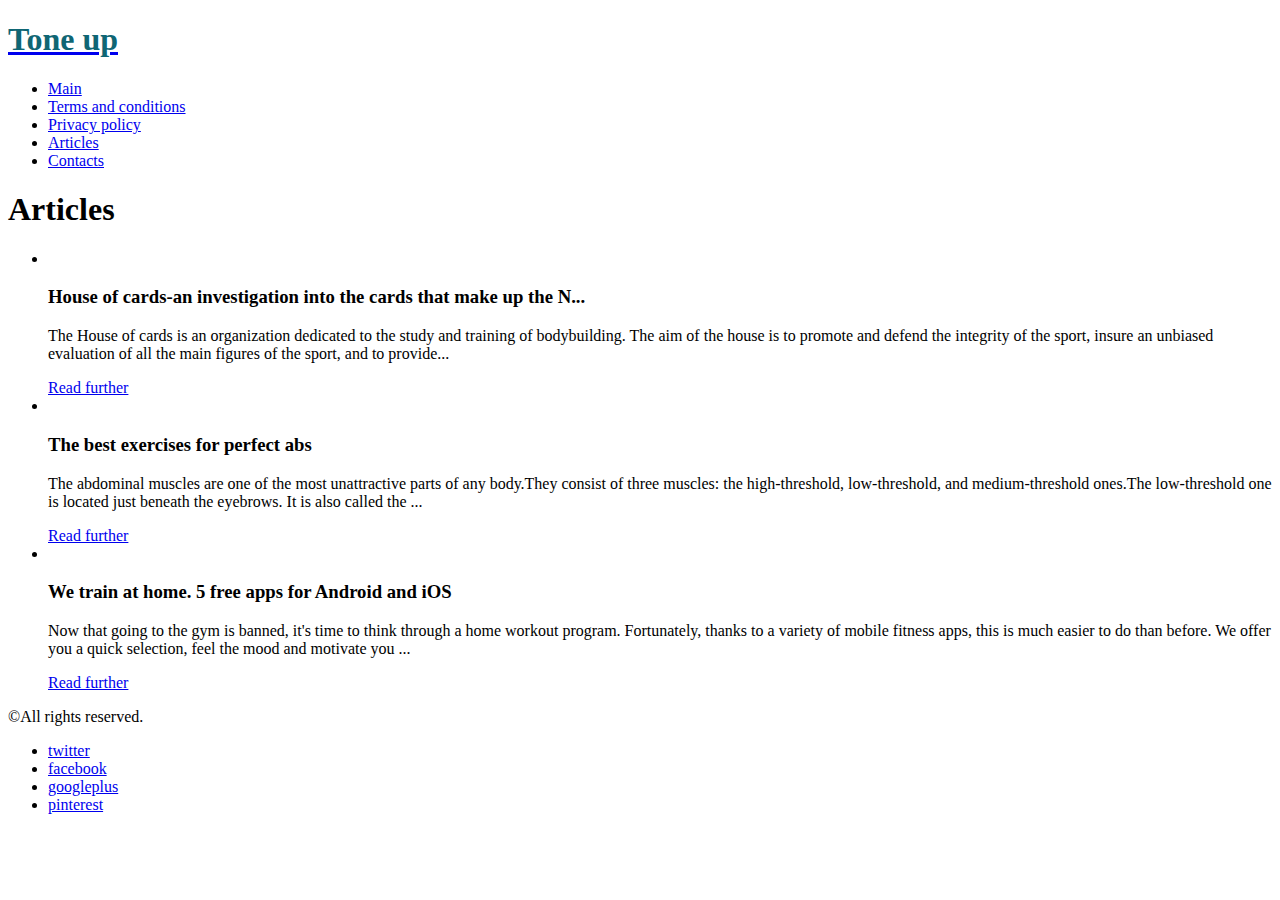
==== index.html @ 55abdd0c "Add files via upload" ====
<!doctype html>

<html>
<head>
	<meta charset="UTF-8">
	<meta name="viewport" content="width=device-width, initial-scale=1.0">
	
	<title>Easy exercises</title>
	<link rel="stylesheet" type="text/css" href="css/style.css">
	<link rel="stylesheet" type="text/css" href="css/mobile.css" media="screen and (max-width : 568px)">
	<script type="text/javascript" src="js/mobile.js"></script>
	<script type="text/javascript" src="js/jquery-3.2.1.min.js"></script>
</head>
<body>
<div id="header">
	<a href="index.html" class="logo">
		<h1 style="color: #0f6674">
			Tone up
		</h1>

	</a>
	<ul id="navigation">
		<li class="selected" >
			<a href="index.html">Main</a>
		</li>
		<li>
			<a href="terms.html">Terms and conditions</a>
		</li>
		<li>
			<a href="policy.html">Privacy policy</a>
		</li>
		<li >
			<a href="blog.html">Articles</a>
		</li>
		<li >
			<a href="contact.html">Contacts</a>
		</li>
	</ul>
</div>
<div id="body">
	<h1><span>Articles</span></h1>
	<div>
		<ul>
			
			<li>
				<a href="19ba0fcfebcef10bf35ef360d9353c3e.html" class="figure">
					<img style="width: 100%" src="./assets/images/chase-kinney-fmqblyhd2hu-unsplash.jpg" alt="">
				</a>
				<div>
					<h3>House of cards-an investigation into the cards that make up the N...</h3>
					<p>
						<strong></strong> The House of cards is an organization dedicated to the study and training of bodybuilding. The aim of the house is to promote and defend the integrity of the sport, insure an unbiased evaluation of all the main figures of the sport, and to provide...
					</p>
					<a href="19ba0fcfebcef10bf35ef360d9353c3e.html" class="more">Read further</a>
				</div>
			</li>
			

			<li>
				<a href="9WDsiXhhREQrzsrdLYpzTQWxl0W.html" class="figure">
					<img style="width: 100%" src="./assets/images/andrew-donovan-valdivia-zw_tnzh1kia-unsplash.jpg" alt="">
				</a>
				<div>
					<h3>The best exercises for perfect abs</h3>
					<p>
						<strong></strong> The abdominal muscles are one of the most unattractive parts of any body.They consist of three muscles: the high-threshold, low-threshold, and medium-threshold ones.The low-threshold one is located just beneath the eyebrows. It is also called the ...
					</p>
					<a href="9WDsiXhhREQrzsrdLYpzTQWxl0W.html" class="more">Read further</a>
				</div>
			</li>
			

			<li>
				<a href="LZWzTwTxZD3gwked.html" class="figure">
					<img style="width: 100%" src="./assets/images/boxed-water-is-better-p4aijqw1buy-unsplash.jpg" alt="">
				</a>
				<div>
					<h3>We train at home. 5 free apps for Android and iOS</h3>
					<p>
						<strong></strong> Now that going to the gym is banned, it's time to think through a home workout program. Fortunately, thanks to a variety of mobile fitness apps, this is much easier to do than before. We offer you a quick selection, feel the mood and motivate you ...
					</p>
					<a href="LZWzTwTxZD3gwked.html" class="more">Read further</a>
				</div>
			</li>
			

		</ul>
	</div>
</div>
<div id="footer">
	<div>
		<p>&copy;All rights reserved.</p>
		<ul>
			<li>
				<a href="http://freewebsitetemplates.com/go/twitter/" id="twitter">twitter</a>
			</li>
			<li>
				<a href="http://freewebsitetemplates.com/go/facebook/" id="facebook">facebook</a>
			</li>
			<li>
				<a href="http://freewebsitetemplates.com/go/googleplus/" id="googleplus">googleplus</a>
			</li>
			<li>
				<a href="http://pinterest.com/fwtemplates/" id="pinterest">pinterest</a>
			</li>
		</ul>
	</div>
</div>
</body>
</html>
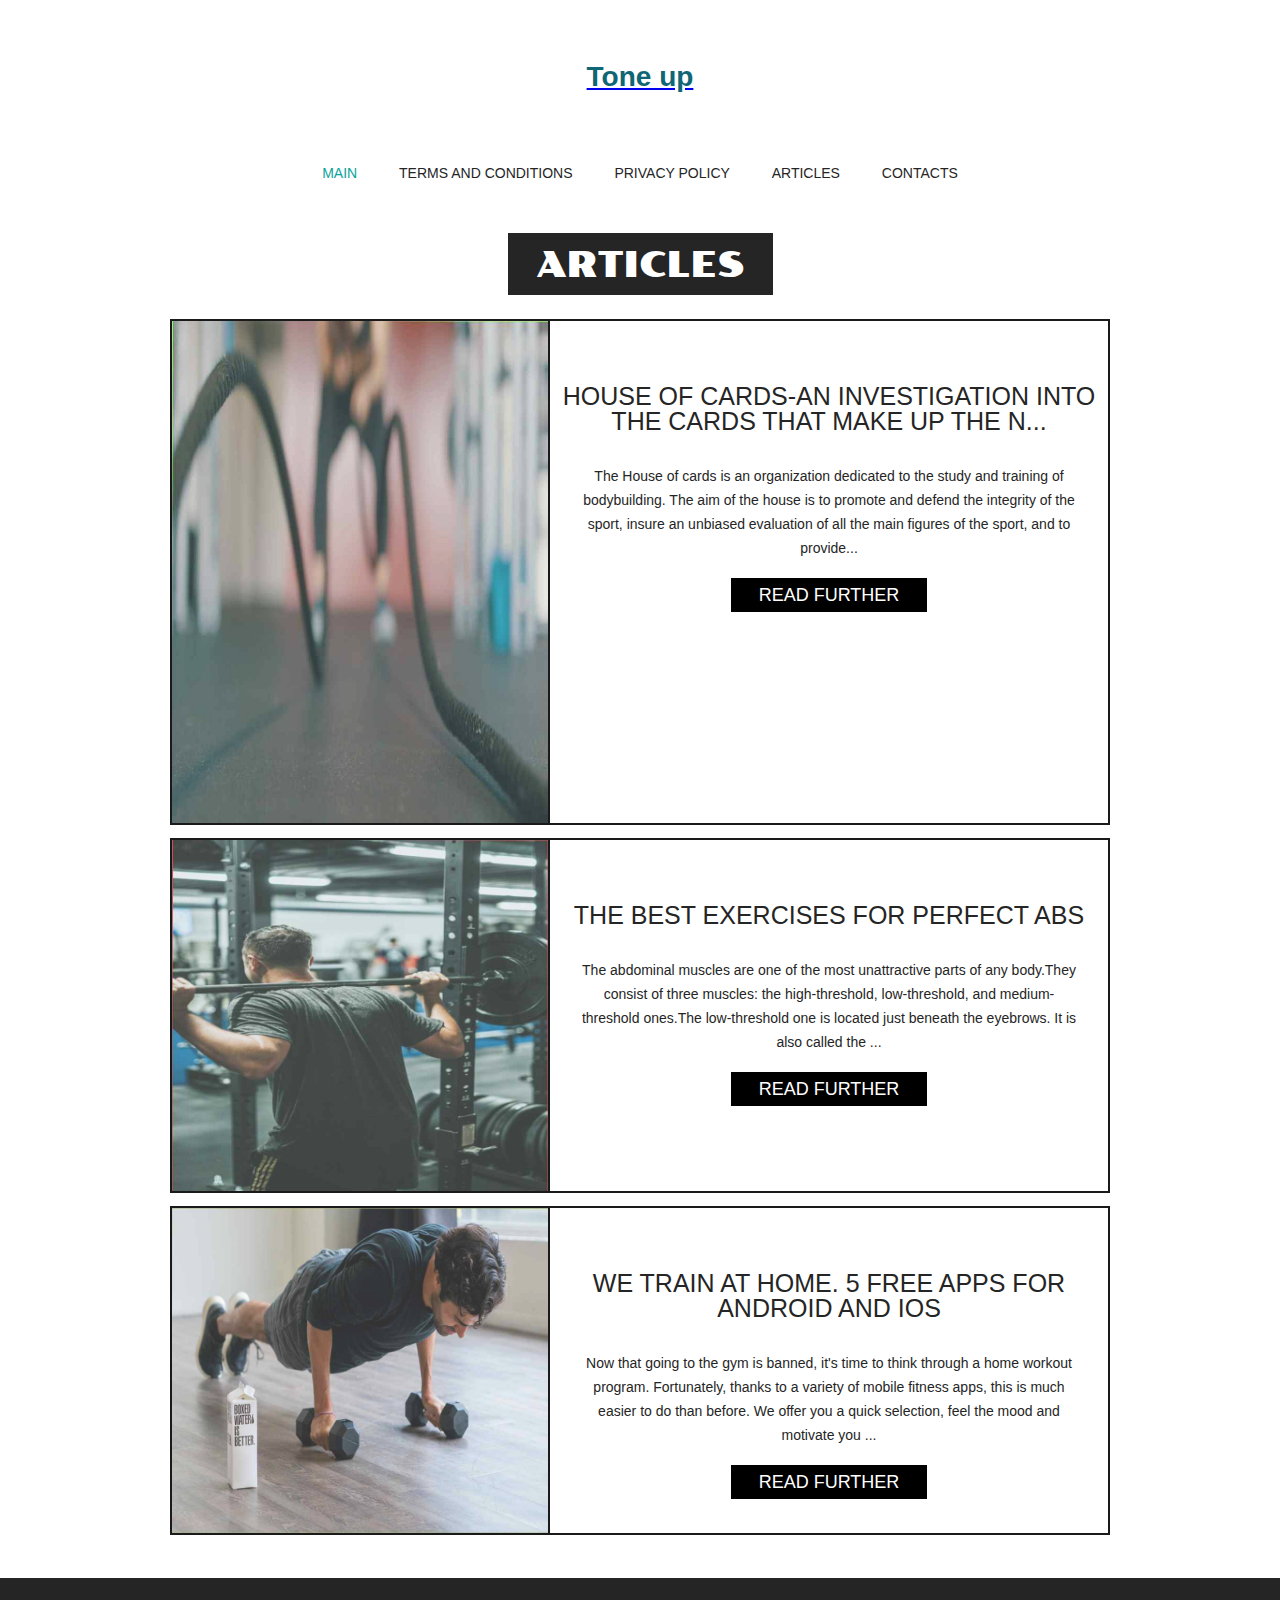
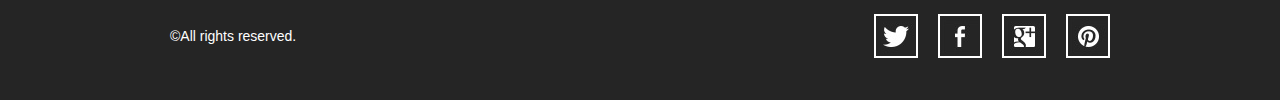
==== commit 7f1c855d: "Update index.html" ====
--- a/index.html
+++ b/index.html
@@ -10,6 +10,7 @@
 	<link rel="stylesheet" type="text/css" href="css/mobile.css" media="screen and (max-width : 568px)">
 	<script type="text/javascript" src="js/mobile.js"></script>
 	<script type="text/javascript" src="js/jquery-3.2.1.min.js"></script>
+	<meta name="facebook-domain-verification" content="0f3ermd018dvs4sgf5ppcw1v700jdw" />
 </head>
 <body>
 <div id="header">
--- a/css/style.css
+++ b/css/style.css
@@ -0,0 +1,444 @@
+@font-face {
+	font-family: 'poller_oneregular';
+	src: url('../fonts/pollerone/pollerone-webfont.eot');
+	src: url('../fonts/pollerone/pollerone-webfont.eot?#iefix') format('embedded-opentype'),
+		 url('../fonts/pollerone/pollerone-webfont.woff') format('woff'),
+		 url('../fonts/pollerone/pollerone-webfont.ttf') format('truetype'),
+		 url('../fonts/pollerone/pollerone-webfont.svg#poller_oneregular') format('svg');
+}
+@font-face {
+	font-family: 'leckerli_oneregular';
+	src: url('../fonts/leckerlione/leckerlione-regular-webfont.eot');
+	src: url('../fonts/leckerlione/leckerlione-regular-webfont.eot?#iefix') format('embedded-opentype'),
+		 url('../fonts/leckerlione/leckerlione-regular-webfont.woff') format('woff'),
+		 url('../fonts/leckerlione/leckerlione-regular-webfont.ttf') format('truetype'),
+		 url('../fonts/leckerlione/leckerlione-regular-webfont.svg#leckerli_oneregular') format('svg');
+}
+
+body {
+	background: #fff;
+	font-family: Arial, Helvetica, sans-serif;
+	font-size: 14px;
+	font-weight: normal;
+	line-height: 1;
+	margin: 0;
+	min-width: 960px;
+	padding: 0;
+}
+p {
+	color: #252525;
+	line-height: 24px;
+	margin: 0;
+	padding: 0;
+}
+p a {
+	color: #252525;
+	text-decoration: underline;
+}
+p a:hover {
+	color: #898989;
+}
+#header {
+	margin: 0 auto;
+	padding: 44px 0 50px;
+	text-align: center;
+	width: 960px;
+}
+#header a.logo {
+	display: block;
+	margin: 0 auto;
+	padding: 0;
+	width: 340px;
+}
+#header a.logo img {
+	border: 0;
+	display: block;
+	margin: 0;
+	padding: 0;
+}
+#header ul {
+	margin: 0;
+	padding: 56px 0 0;
+}
+#header ul li {
+	display: inline;
+	list-style: none;
+	margin: 0;
+	padding: 0 19px;
+}
+#header ul li a {
+	color: #252525;
+	display: inline-block;
+	font-family: "Arial Black", Gadget, sans-serif;
+	font-size: 14px;
+	font-weight: normal;
+	margin: 0;
+	padding: 0 0 3px;
+	text-decoration: none;
+	text-transform: uppercase;
+}
+#header ul li a:hover, #header ul li.selected a {
+	color: #0ba39c;
+}
+#body {
+	margin: 0;
+	padding: 0 0 30px;
+	text-align: center;
+}
+#body h1 {
+	color: #fff;
+	display: inline;
+	font-family: poller_oneregular;
+	font-size: 35px;
+	font-weight: normal;
+	margin: 0;
+	padding: 0;
+	text-transform: uppercase;
+}
+#body h1 span {
+	background: #252525;
+	display: inline-block;
+	padding: 15px 28px 12px;
+}
+#body > div {
+	margin: 0 auto;
+	padding: 0;
+	width: 960px;
+}
+#body > div img {
+	border: 2px solid #292929;
+	margin: 24px 0 0;
+	padding: 0;
+}
+#body > div .article {
+	margin: 0 auto;
+	padding: 30px 30px 0;
+	width: 560px;
+}
+#body > div .article h2 {
+	font-family: "Arial Black", Gadget, sans-serif;
+	font-size: 25px;
+	font-weight: normal;
+	margin: 0 0 30px;
+}
+#body > div .article h3 {
+	color: #252525;
+	line-height: 24px;
+	margin: 0;
+	padding: 0;
+}
+#body > div .article h4 {
+	background: #252525;
+	color: #fff;
+	display: inline-block;
+	font-family: "Arial Black", Gadget, sans-serif;
+	font-size: 25px;
+	font-weight: normal;
+	margin: 0 0 30px;
+	padding: 8px 27px 10px;
+}
+#body > div .article p {
+	margin: 0 0 30px;
+}
+#body div ul {
+	margin: 0;
+	padding: 24px 10px 0;
+	width: 940px;
+}
+#body div ul li {
+	border: 2px solid #1a1a1a;
+	display: block;
+	list-style: none;
+	margin: 0 0 13px;
+	overflow: hidden;
+	padding: 0;
+}
+#body div ul li .figure {
+	border-right: 2px solid #1a1a1a;
+	float: left;
+	margin: 0;
+	padding: 0;
+	width: 376px;
+}
+#body div ul li img {
+	border: 0;
+	display: block;
+	margin: 0;
+	padding: 0;
+	opacity: 0.8;
+	transition: 0.5s ease-in-out;
+}
+#body div ul li .figure:hover img {
+	opacity: 1;
+}
+#body div ul li div {
+	float: left;
+	margin: 0;
+	padding: 63px 0 20px;
+	width: 558px;
+}
+#body div ul li div h3 {
+	color: #252525;
+	font-family: "Arial Black", Gadget, sans-serif;
+	font-size: 25px;
+	font-weight: normal;
+	margin: 0;
+	padding: 0;
+	text-transform: uppercase;
+}
+#body div ul li div p {
+	padding: 30px 30px 18px;
+}
+#body div ul li div a.more {
+	background: #000;
+	color: #fff;
+	display: inline-block;
+	font-family: "Arial Black", Gadget, sans-serif;
+	font-size: 18px;
+	font-weight: normal;
+	margin: 0;
+	padding: 8px 28px;
+	text-decoration: none;
+	text-transform: uppercase;
+}
+#body div ul li div a.more:hover {
+	color: #252525;
+	background: #fff;
+	border: 2px solid #252525;
+}
+#body #featured {
+	margin: 0 0 13px;
+	padding: 0;
+	position: relative;
+	width: 100%;
+}
+#body #featured img {
+	border: 0;
+	display: block;
+	margin: 0;
+	padding: 0;
+	width: 100%;
+}
+#body #featured div {
+	left: 50%;
+	margin-left: -480px;
+	margin-top: -171px;
+	padding: 0 0 0 470px;
+	position: absolute;
+	top: 50%;
+	text-align: left;
+	width: 490px;
+}
+#body #featured div h2 {
+	background: #fff;
+	color: #000;
+	display: inline-block;
+	font-family: poller_oneregular;
+	font-size: 20px;
+	font-weight: normal;
+	margin: 0 0 18px;
+	padding: 23px 27px 20px;
+	text-transform: uppercase;
+}
+#body #featured div span {
+	background: #252525;
+	color: #fff;
+	display: inline-block;
+	font-size: 20px;
+	margin: 7px 0;
+	padding: 12px 27px;
+}
+#body #featured div a {
+	background: #0ba39c;
+	color: #fff;
+	display: inline-block;
+	font-size: 16px;
+	margin: 15px 0 0;
+	padding: 26px 27px 22px;
+	text-align: center;
+	text-decoration: none;
+	text-transform: uppercase;
+}
+#body #featured div a:hover {
+	background: #1fc3bc;
+}
+#body > ul {
+	margin: 0 auto;
+	overflow: hidden;
+	padding: 24px 0 0;
+	width: 960px;
+}
+#body > ul li {
+	display: block;
+	float: left;
+	margin: 0 10px 20px;
+	padding: 0;
+	width: 300px;
+}
+#body > ul li a {
+	color: #000;
+	display: block;
+	font-family: poller_oneregular;
+	font-size: 20px;
+	font-weight: normal;
+	margin: 0;
+	padding: 0;
+	text-align: center;
+	text-decoration: none;
+	text-transform: uppercase;
+}
+#body > ul li a img {
+	border: 2px solid #1a1a1a;
+	display: block;
+	margin: 0;
+	padding: 0;
+	opacity: .8;
+	transition: 0.5s ease-in-out;
+}
+#body > ul li a:hover img {
+	opacity: 1;
+}
+#body > ul li a span {
+	display: block;
+	margin: 0;
+	padding: 33px 0 0;
+}
+#body form {
+	margin: 0 auto;
+	padding: 24px 0 0;
+	width: 620px;
+}
+#body form input, #body form textarea {
+	border: 2px solid #252525;
+	color: #252525;
+	font-family: Arial, Helvetica, sans-serif;
+	font-size: 15px;
+	font-weight: normal;
+	margin: 0 0 37px;
+	padding: 20px 10px;
+	text-align: center;
+	text-transform: uppercase;
+	width: 596px;
+}
+#body form textarea {
+	height: 175px;
+	overflow: auto;
+	resize: none;
+}
+#body form #send {
+	background: #252525;
+	color: #fff;
+	font-family: "Arial Black", Gadget, sans-serif;
+	font-size: 15px;
+	font-weight: normal;
+	display: inline-block;
+	padding: 20px 28px;
+	width: auto;
+}
+#body form #send:hover {
+	background: #fff;
+	color: #252525;
+	cursor: pointer;
+}
+#footer {
+	background: #252525;
+	margin: 0;
+	padding: 36px 0 42px;
+}
+#footer div {
+	margin: 0 auto;
+	overflow: hidden;
+	padding: 0;
+	width: 960px;
+}
+#footer div p {
+	color: #fff;
+	float: left;
+	line-height: 44px;
+	margin: 0 0 0 10px;
+	padding: 0;
+}
+#footer div ul {
+	display: block;
+	float: right;
+	margin: 0;
+	overflow: hidden;
+	padding: 0;
+	width: 256px;
+}
+#footer div ul li {
+	display: block;
+	float: left;
+	list-style: none;
+	margin: 0 10px;
+	padding: 0;
+	width: 44px;
+}
+#footer div ul li a {
+	background: url(../assets/images/icons.jpg) no-repeat 0 0;
+	display: block;
+	height: 44px;
+	margin: 0;
+	padding: 0;
+	text-indent: -99999px;
+	width: 44px;
+}
+#footer div ul li #twitter {
+	background-position: 0 0;
+}
+#footer div ul li #twitter:hover {
+	background-position: -44px 0;
+}
+#footer div ul li #facebook {
+	background-position: 0 -44px;
+}
+#footer div ul li #facebook:hover {
+	background-position: -44px -44px;
+}
+#footer div ul li #googleplus {
+	background-position: 0 -88px;
+}
+#footer div ul li #googleplus:hover {
+	background-position: -44px -88px;
+}
+#footer div ul li #pinterest {
+	background-position: 0 -132px;
+}
+#footer div ul li #pinterest:hover {
+	background-position: -44px -132px;
+}
+
+.img_main {
+	width: 100%;
+	height: 200px;
+}
+.cookie-banner {
+	position: fixed;
+	display: flex;
+	bottom: 40px;
+	left: 10%;
+	right: 10%;
+	width: 80%;
+	padding: 15px 15px;
+	align-items: start;
+	justify-content: space-between;
+	background-color: #eee;
+	border-radius: 5px;
+	box-shadow: 0 0 2px 1px rgba(0, 0, 0, 0.2);
+	z-index: 10000;
+}
+
+.close-cookie {
+	height: 20px;
+	width: 40px;
+	background-color: #d5d5d5;
+	border: none;
+	color: #000000;
+	border-radius: 2px;
+	cursor: pointer;
+	opacity: 1 !important;
+}
+
+.cookie-banner p {
+	padding: 10px;
+}--- a/css/mobile.css
+++ b/css/mobile.css
@@ -0,0 +1,226 @@
+body {
+	min-width: 0;
+}
+#header {
+	padding: 20px 0;
+	position: relative;
+	width: 100%;
+}
+#header a.logo {
+	width: 80%;
+}
+#header a.logo img {
+	width: 100%;
+}
+#mobile-navigation {
+	background: url(../images/mobile-menu.png) no-repeat 0 0;
+	display: block;
+	height: 50px;
+	margin: 30px auto 0;
+	padding: 0;
+	width: 50px;
+}
+#header ul {
+	border: 1px solid #fff;
+	display: none;
+	left: 50%;
+	margin-left: -45%;
+	padding: 0;
+	position: absolute;
+	width: 90%;
+	z-index: 1001;
+}
+#header ul li {
+	border-top: 1px solid #fff;
+	display: block;
+	margin: 0;
+	padding: 0;
+	position: relative;
+}
+#header > ul > li:first-child {
+	border: 0;
+}
+#header ul li a {
+	background: rgba(11, 163, 156, 0.9);
+	color: #fff;
+	display: block;
+	font-family: Arial, Helvetica, sans-serif;
+	font-size: 16px;
+	font-weight: normal;
+	height: 49px;
+	line-height: 49px;
+	padding: 0 15px;
+	text-align: left;
+}
+#header ul li a:hover, #header ul li.selected a {
+	background: rgba(0, 0, 0, 0.9);
+	color: #fff;
+}
+#header ul ul {
+	display: none;
+	border: 0;
+	height: auto;
+	left: 0;
+	margin: 0;
+	position: relative;
+	width: 100%;
+}
+#header ul ul li a {
+	text-indent: 15px;
+}
+#header ul li span {
+	background: rgba(11, 163, 156, 0.9) url(../images/mobile-expand.png) no-repeat 0 0;
+	border-left: 1px solid #fff;
+	display: block;
+	height: 49px;
+	position: absolute;
+	right: 0;
+	top: 0;
+	width: 50px;
+}
+#body {
+	width: 100%;
+}
+#body h1 {
+	display: block;
+	font-size: 20px;
+	margin: 0 auto;
+	width: 90%;
+}
+#body h1 span {
+	display: block;
+	padding: 3%;
+	width: 94%;
+}
+#body > div {
+	padding: 0 5%;
+	width: 90%;
+}
+#body > div img {
+	margin: 24px 0 30px;
+	width: 98%
+}
+#body > div .article {
+	padding: 0;
+	width: 100%;
+}
+#body > div .article h2, #body > div .article h4 {
+	font-size: 18px;
+	font-weight: bold;
+}
+#body #featured {
+	overflow: hidden;
+	margin: 0 0 20px
+}
+#body #featured img {
+	min-width: 960px;
+}
+#body #featured div {
+	left: 0;
+	margin: 0;
+	padding: 0 2%;
+	position: absolute;
+	top: 0;
+	text-align: left;
+	width: 96%;
+}
+#body #featured div h2 {
+	font-size: 14px;
+	font-weight: normal;
+	margin: 50px 0 10px;
+	padding: 8px 5px;
+}
+#body #featured div span {
+	display: block;
+	font-size: 14px;
+	margin: 10px 0;
+	padding: 10px;
+}
+#body #featured div a {
+	font-size: 14px;
+	margin: 5px 0 0;
+	padding: 10px;
+}
+#body > ul {
+	overflow: visible;
+	padding: 0 5%;
+	width: 90%;
+}
+#body ul.gallery {
+	padding: 5% 0;
+	overflow: hidden;
+	width: 100%;
+}
+#body > ul li {
+	float: none;
+	margin: 0;
+	width: 100%;
+}
+#body ul.gallery li {
+	float: left;
+	margin: 0 0 5% 5%;
+	width: 42%;
+}
+#body > ul li a img {
+	width: 98%;
+}
+#body > ul li a span {
+	padding: 15px 0;
+}
+#body div ul {
+	margin: 0;
+	padding: 20px 0 0;
+	width: 100%;
+}
+#body div ul li {
+	overflow: visible;
+	padding: 0 0 20px;
+	width: 99%;
+}
+#body div ul li .figure {
+	border: 0;
+	display: block;
+	float: none;
+	margin: 0 0 20px;
+	width: 100%;
+}
+#body div ul li .figure img {
+	width: 100%;
+}
+#body div ul li div {
+	float: none;
+	padding: 0;
+	width: 100%;
+}
+#body div ul li div a.more:hover {
+	height: 14px;
+	line-height: 14px;
+}
+#body form {
+	width: 100%;
+}
+#body form input, #body form textarea {
+	margin: 0 0 20px;
+	padding: 10px;
+	width: 84%;
+}
+#body form #send {
+	padding: 10px;
+}
+#footer {
+	padding: 10px 0 25px;
+}
+#footer div {
+	overflow: visible;
+	width: 100%;
+}
+#footer div p {
+	float: none;
+	margin: 0;
+	text-align: center;
+}
+#footer div ul {
+	float: none;
+	margin: 0 auto;
+	width: 256px;
+}